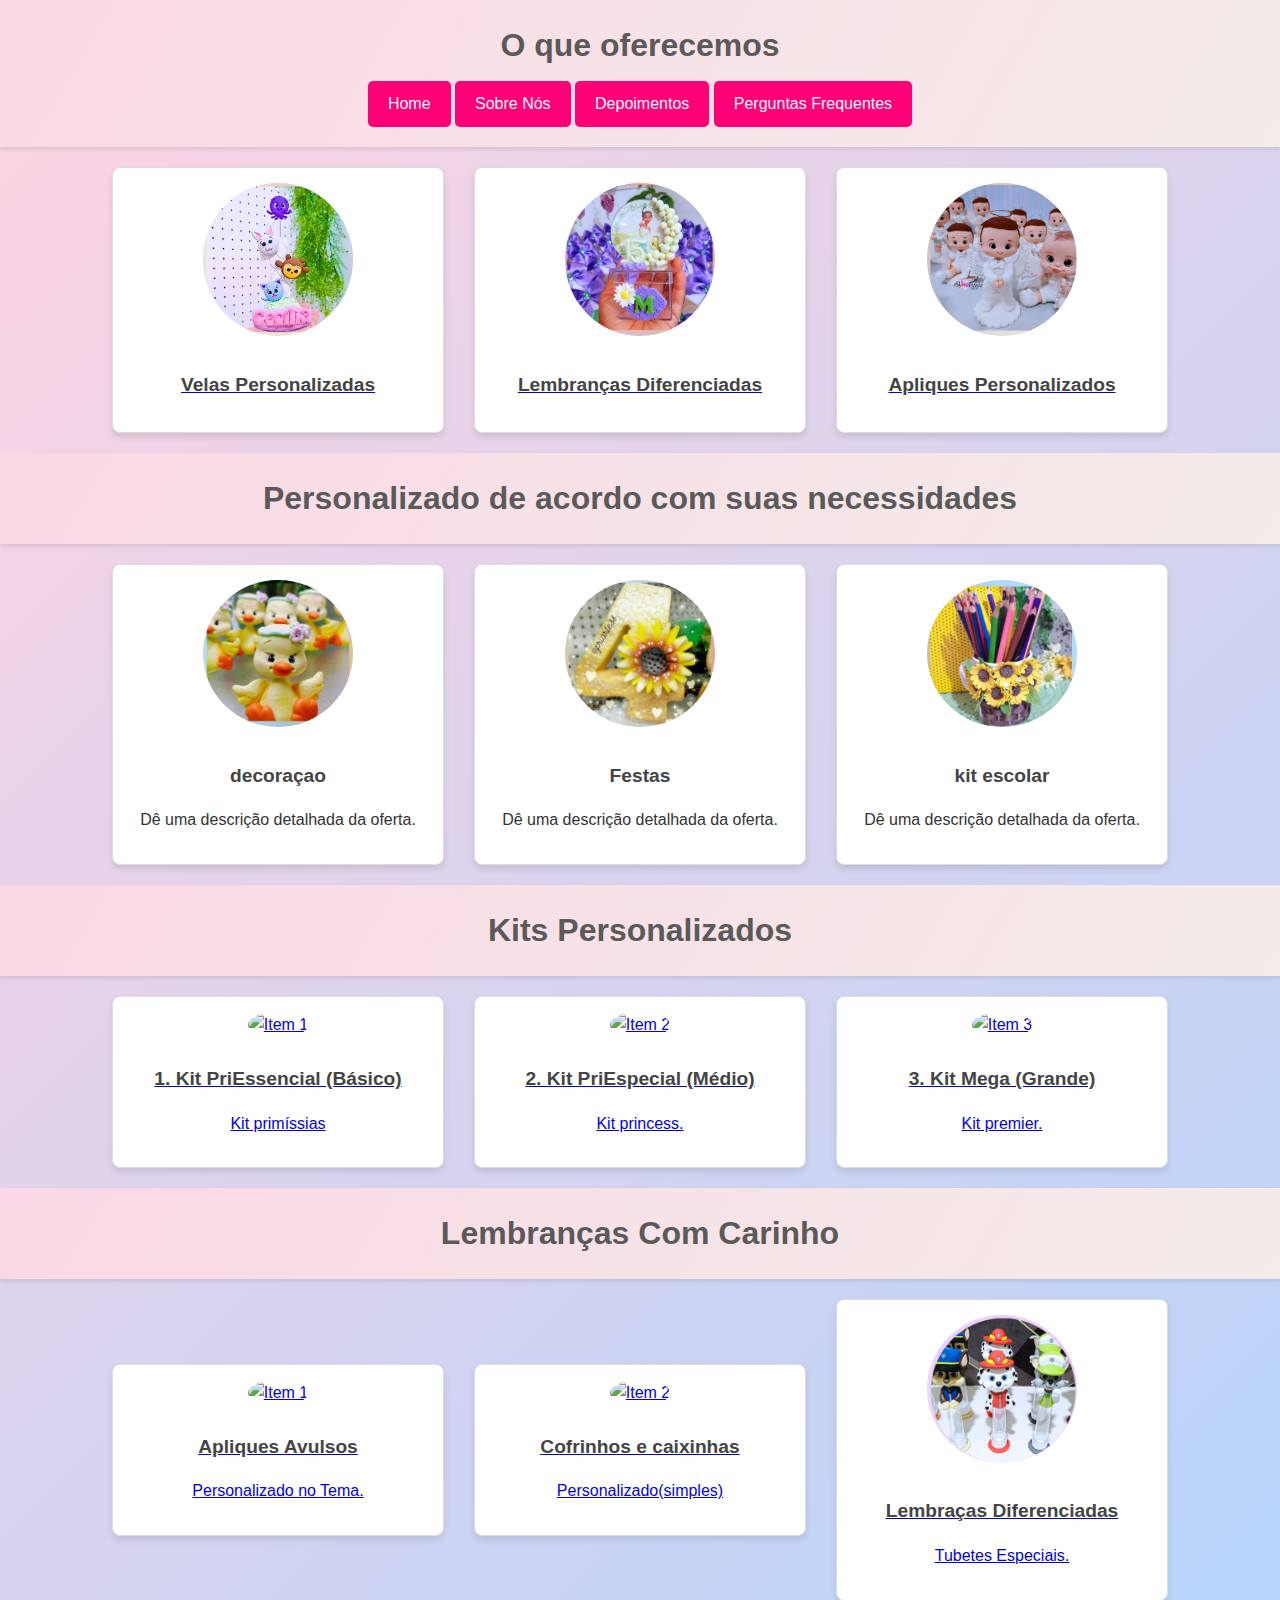
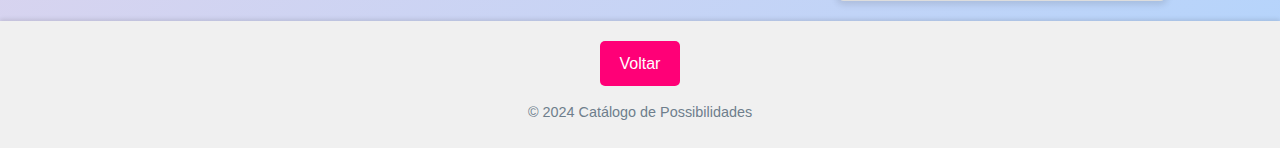
==== servicos.html @ 5b7163d6 "Add files via upload" ====
<!DOCTYPE html>
<html lang="pt-BR">
<head>
    <meta charset="UTF-8">
    <meta name="viewport" content="width=device-width, initial-scale=1.0">
    <title>Serviços</title>
    <link rel="stylesheet" href="styles.css">
</head>
<body>
    <header>
        <h1>O que oferecemos</h1>
        <div class="navigation-buttons">
            <a href="index.html" class="button">Home</a>
            <a href="sobre.html" class="button">Sobre Nós</a>
            <a href="depoimentos.html" class="button">Depoimentos</a>
            <a href="perguntas.html" class="button">Perguntas Frequentes</a>
        </div>
    </header>

    <main class="services-container">
        <div class="service-item">
            <a href="velas.html">
                <img src="images/icon-velas.jpg" alt="Velas Personalizadas">
                <h2>Velas Personalizadas</h2>
            </a>
        </div>
        <div class="service-item">
            <a href="lembrancas.html">
                <img src="images/icon-lembrancas.jpg" alt="Lembranças Diferenciadas">
                <h2>Lembranças Diferenciadas</h2>
            </a>
        </div>
        <div class="service-item">
            <a href="apliques.html">
                <img src="images/icon-apliques.jpg" alt="Apliques Personalizados">
                <h2>Apliques Personalizados</h2>
            </a>
        </div>
        
    </main>
    <header>
        <h1>Personalizado de acordo com suas necessidades</h1>
    </header>
    <main class="services-container">
        <div class="service-item">
            <img src="images/personalizado1.jpg" alt="Item 1">
            <h2>decoraçao</h2>
            <p>Dê uma descrição detalhada da oferta.</p>
        </div>
        <div class="service-item">
            <img src="images/personalizado2.jpg" alt="Item 2">
            <h2>Festas</h2>
            <p>Dê uma descrição detalhada da oferta.</p>
        </div>
        <div class="service-item">
            <img src="images/personalizado3.jpg" alt="Item 3">
            <h2>kit escolar</h2>
            <p>Dê uma descrição detalhada da oferta.</p>
        </div>
    </section>
    
</main>
<header>
    <h1>Kits Personalizados</h1>
</header>
<main class="services-container">
    <div class="service-item">
        <a href="Kit-PriEssencial.html">
        <img src="images/personalizado6.jpg" alt="Item 1">
        <h2>1. Kit PriEssencial (Básico)</h2>
        <p>Kit primíssias</p>
        </a>
    </div>
    <div class="service-item">
        <a href="Kit-PriEspecial.html">
        <img src="images/personalizado7.jpg" alt="Item 2">
        <h2>2. Kit PriEspecial (Médio)</h2>
        <p>Kit princess.</p>
        </a>
    </div>
    <div class="service-item">
        <a href="Kit-Mega.html">
        <img src="images/personalizado8.jpg" alt="Item 3">
        <h2>3. Kit Mega (Grande)</h2>
        <p>Kit premier.</p>
        </a>
    </div>
</section>

</main>
<header>
    <h1>Lembranças Com Carinho</h1>
</header>

<main class="services-container">
    <div class="service-item">
        <a href="apliquesavulsos.html">
        <img src="images/personalizado9.jpg" alt="Item 1">
        <h2>Apliques Avulsos</h2>
        <p>Personalizado no Tema.</p>
        </a>
    </div>
    <div class="service-item">
        <a href="Cofrinhos-e-caixinhas.html">
        <img src="images/personalizado10.jpg" alt="Item 2">
        <h2>Cofrinhos e caixinhas</h2>
        <p>Personalizado(simples)</p>
        </a>
    </div>
    <div class="service-item">
        <a href="Lembraças-Diferenciadas.html">
        <img src="images/personalizado11.JPG" alt="Item 3">
        <h2>Lembraças Diferenciadas</h2>
        <p>Tubetes Especiais.</p>
    </a>
    </div>
</section>

</main>

    <footer>
        <a href="index.html" class="button">Voltar</a>
        <p>&copy; 2024 Catálogo de Possibilidades</p>
    </footer>
    <script src="scripts.js"></script>
    
</body>
</html>
---- styles.css ----
body {
    font-family: Arial, sans-serif;
    margin: 0;
    padding: 0;
    background: linear-gradient(135deg, #ffd3e1, #b3d4fc);
    color: #333;
}

header {
    text-align: center;
    background-color: #f0f0f0;
    padding: 20px;
}

main {
    padding: 20px;
}

section {
    text-align: center;
    margin-bottom: 20px;
}

.service, .item {
    margin: 10px;
    padding: 10px;
    border: 1px solid #ddd;
    border-radius: 5px;
}

img {
    width: 100%;
    height: auto;
    max-width: 300px;
    border-radius: 5px;
}

.button {
    display: inline-block;
    margin-top: 20px;
    padding: 10px 20px;
    background-color: #007BFF;
    color: #fff;
    text-decoration: none;
    border-radius: 5px;
}
/* Paleta de cores baseada nas imagens */
:root {
    --background-gradient: linear-gradient(90deg, #F7E1E5, #D3E9E3); /* Gradiente principal */
    --card-gradient: linear-gradient(120deg, #FAD8E5, #F4ECE9);      /* Gradiente para os cartões */
    --button-color: #0056b3; /* Azul dos botões */
    --button-hover-color: #004494; /* Azul escuro ao passar o mouse */
    --text-color: #2A3B4C;   /* Cor dos textos principais */
    --secondary-text-color: #6E7E8C; /* Cor secundária dos textos */
    --highlight-color: #FF6F61; /* Cor de destaque */
}

/* Estilo geral do corpo */
body {
    margin: 0;
    padding: 0;
    font-family: 'Poppins', sans-serif; /* Fonte elegante e limpa */
    color: var(--text-color);
    background: var(--background-gradient);
    line-height: 1.6;
}

/* Header */
header {
    background: var(--card-gradient);
    padding: 20px 0;
    text-align: center;
    box-shadow: 0px 4px 6px rgba(0, 0, 0, 0.1);
}

header h1 {
    color: var(--highlight-color);
    font-size: 2rem;
    margin: 0;
}

/* Seção principal */
main {
    padding: 20px;
}

/* Botões */
.button {
    display: inline-block;
    text-decoration: none;
    background: var(--button-color);
    color: #fff;
    padding: 10px 20px;
    border-radius: 5px;
    transition: background-color 0.3s ease-in-out;
}

.button:hover {
    background: var(--button-hover-color);
}

/* Cartões */
.card {
    background: var(--card-gradient);
    border-radius: 10px;
    padding: 15px;
    box-shadow: 0 4px 6px rgba(0, 0, 0, 0.1);
    margin-bottom: 20px;
    text-align: center;
}

.card img {
    width: 100%;
    border-radius: 10px;
}

.card h2 {
    font-size: 1.5rem;
    color: var(--highlight-color);
}

.card p {
    color: var(--secondary-text-color);
}

/* Rodapé */
footer {
    text-align: center;
    padding: 15px 0;
    background: var(--card-gradient);
    color: var(--secondary-text-color);
    font-size: 0.9rem;
    box-shadow: 0 -4px 6px rgba(0, 0, 0, 0.1);
}

/* Layout responsivo */
@media (max-width: 768px) {
    header h1 {
        font-size: 1.8rem;
    }

    .button {
        font-size: 0.9rem;
        padding: 8px 16px;
    }
}
body {
    font-family: Arial, sans-serif;
    margin: 0;
    padding: 0;
    background: linear-gradient(135deg, #ffd3e1, #b3d4fc);
    color: #333;
}

header {
    text-align: center;
    background-color: #f0f0f0;
    padding: 20px;
    box-shadow: 0px 2px 4px rgba(0, 0, 0, 0.1);
}

header h1 {
    color: #5a5a5a;
    font-size: 2rem;
}

.services-container {
    display: flex;
    flex-direction: row;    /* Coloca os itens na horizontal */
    justify-content: center; /* Centraliza os itens horizontalmente */
    align-items: center;    /* Alinha os itens ao centro verticalmente */
    gap: 30px;              /* Espaçamento entre os itens */
    padding: 20px;
}

.service-item {
    text-align: center;
    background: #ffffff;
    border: 1px solid #ddd;
    border-radius: 8px;
    padding: 15px;
    width: 300px; /* Largura consistente */
    box-shadow: 0 4px 6px rgba(0, 0, 0, 0.1);
    transition: transform 0.3s ease;
}

.service-item:hover {
    transform: scale(1.05);
}

.service-item img {
    width: 100%;
    max-width: 150px; /* Tamanho máximo das imagens */
    height: auto;
    border-radius: 50%; /* Imagens circulares */
    margin-bottom: 10px;
}

.service-item h2 {
    font-size: 1.2rem;
    color: #444;
}

footer {
    text-align: center;
    padding: 10px;
    background: #f0f0f0;
    box-shadow: 0px -2px 4px rgba(0, 0, 0, 0.1);
}

.button {
    display: inline-block;
    background: #ff0077;
    color: #fff;
    text-decoration: none;
    padding: 10px 20px;
    border-radius: 5px;
    margin-top: 10px;
    font-size: 1rem;
}

.button:hover {
    background: #b3004b;
}

.contact-info ul {
    list-style-type: none; /* Remove os marcadores */
    padding: 0;           /* Remove o preenchimento padrão */
    margin: 0;            /* Remove a margem padrão */
}

.contact-info li {
    margin-bottom: 10px; /* Espaçamento entre os itens */
}
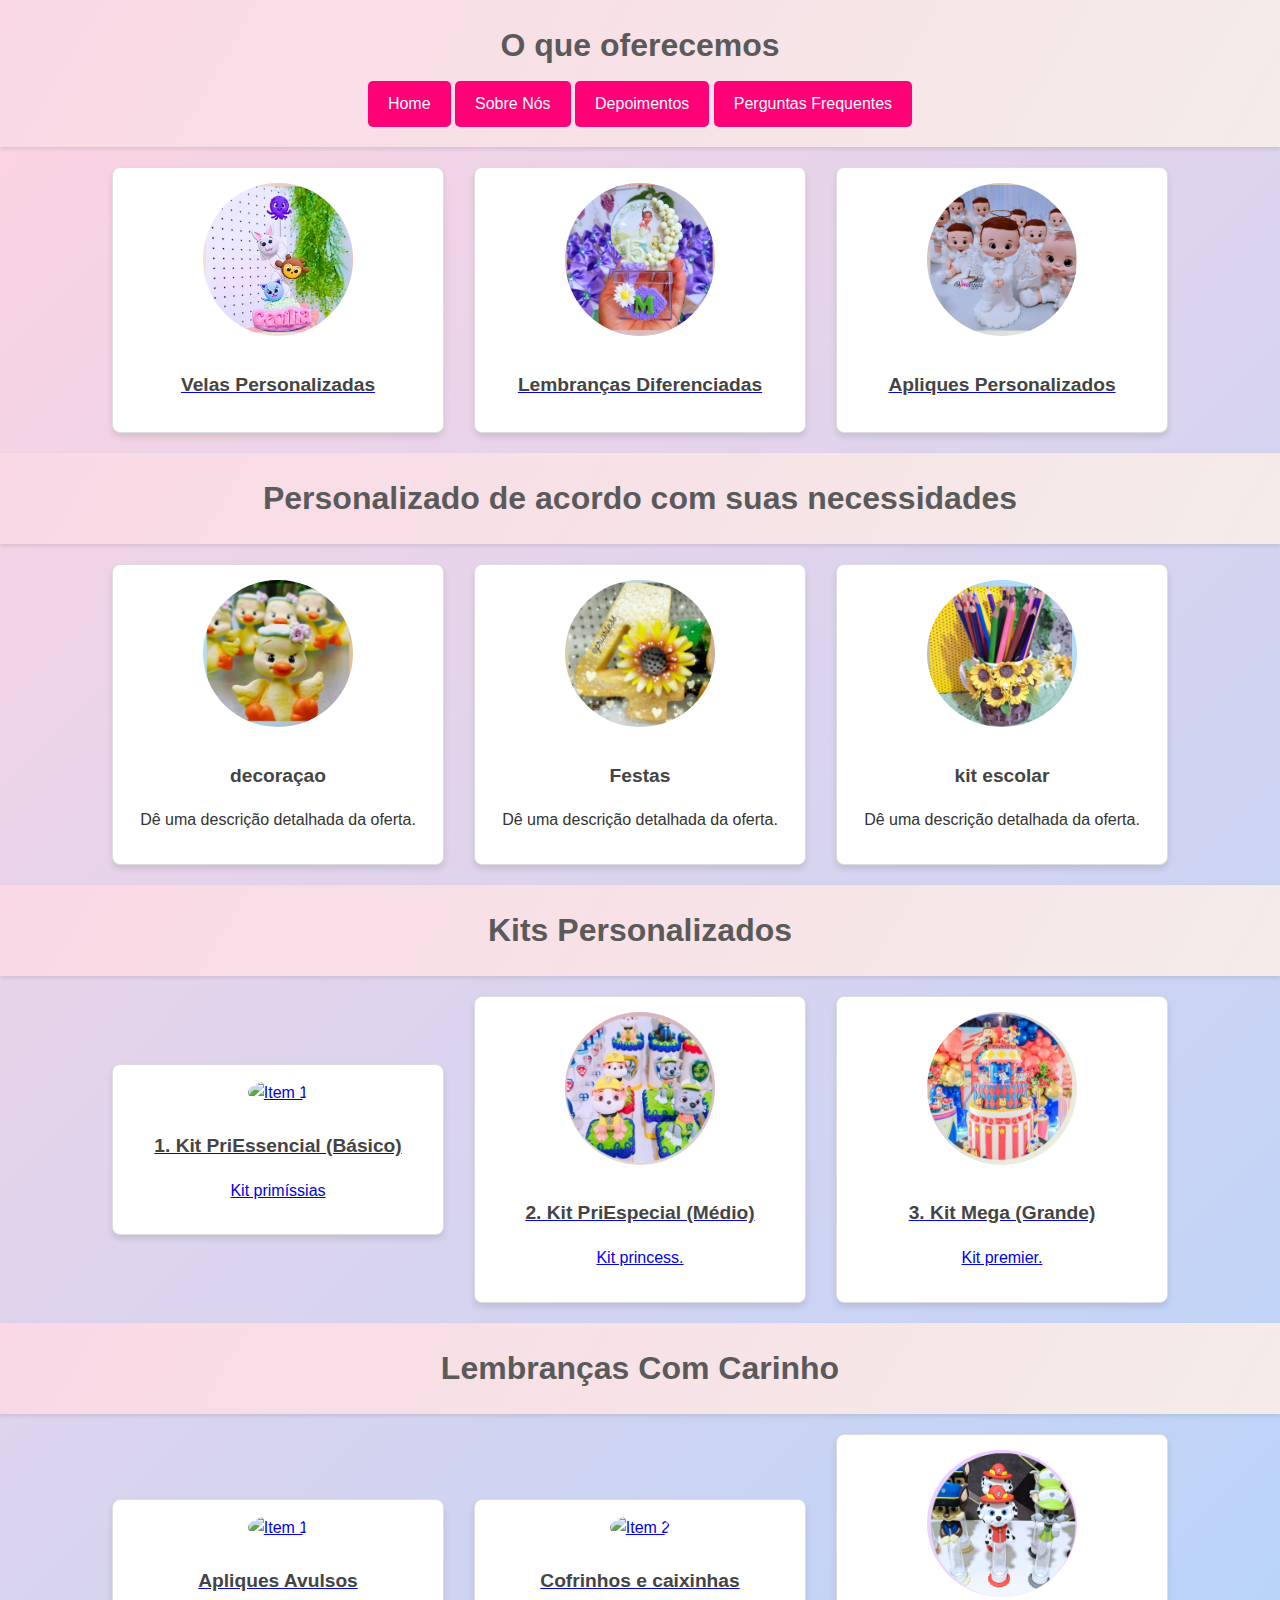
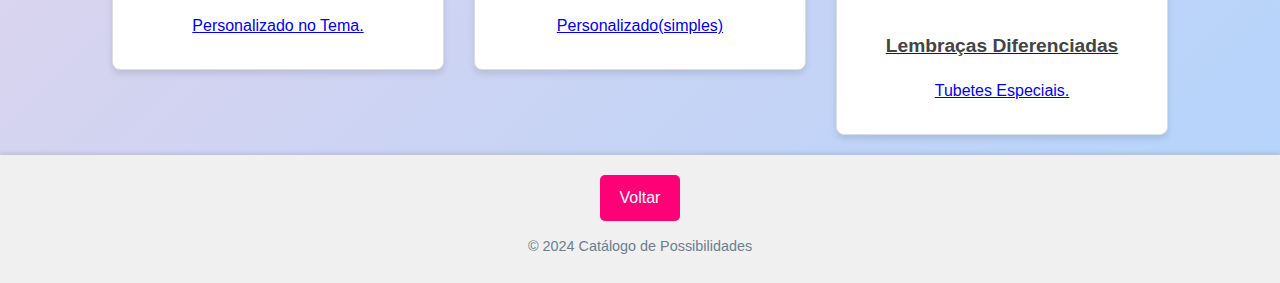
==== commit a8cbc49d: "Add files via upload" ====
--- a/servicos.html
+++ b/servicos.html
@@ -66,21 +66,21 @@
 <main class="services-container">
     <div class="service-item">
         <a href="Kit-PriEssencial.html">
-        <img src="images/personalizado6.jpg" alt="Item 1">
+        <img src="60.png" alt="Item 1">
         <h2>1. Kit PriEssencial (Básico)</h2>
         <p>Kit primíssias</p>
         </a>
     </div>
     <div class="service-item">
         <a href="Kit-PriEspecial.html">
-        <img src="images/personalizado7.jpg" alt="Item 2">
+        <img src="70.jpg" alt="Item 2">
         <h2>2. Kit PriEspecial (Médio)</h2>
         <p>Kit princess.</p>
         </a>
     </div>
     <div class="service-item">
         <a href="Kit-Mega.html">
-        <img src="images/personalizado8.jpg" alt="Item 3">
+        <img src="80.jpg" alt="Item 3">
         <h2>3. Kit Mega (Grande)</h2>
         <p>Kit premier.</p>
         </a>
@@ -95,14 +95,14 @@
 <main class="services-container">
     <div class="service-item">
         <a href="apliquesavulsos.html">
-        <img src="images/personalizado9.jpg" alt="Item 1">
+        <img src="9.jpg" alt="Item 1">
         <h2>Apliques Avulsos</h2>
         <p>Personalizado no Tema.</p>
         </a>
     </div>
     <div class="service-item">
         <a href="Cofrinhos-e-caixinhas.html">
-        <img src="images/personalizado10.jpg" alt="Item 2">
+        <img src="10.jpg" alt="Item 2">
         <h2>Cofrinhos e caixinhas</h2>
         <p>Personalizado(simples)</p>
         </a>
